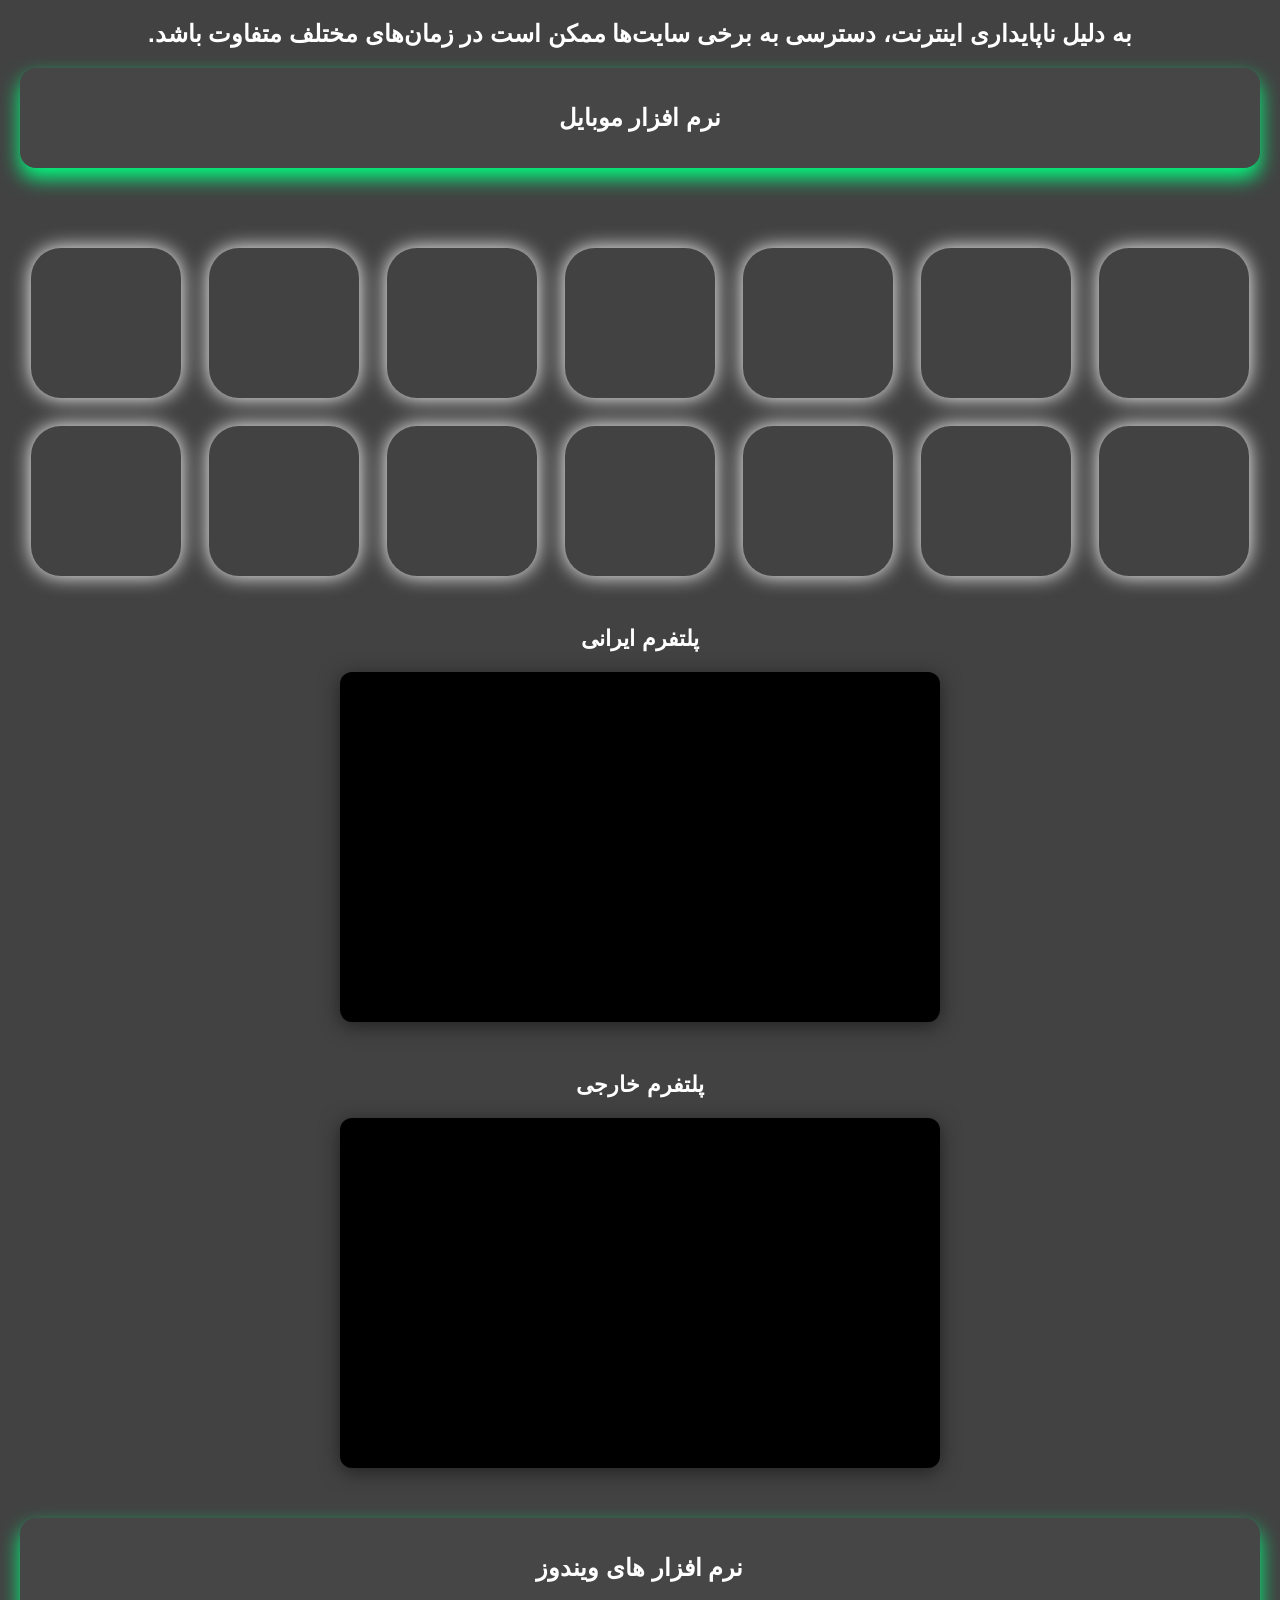
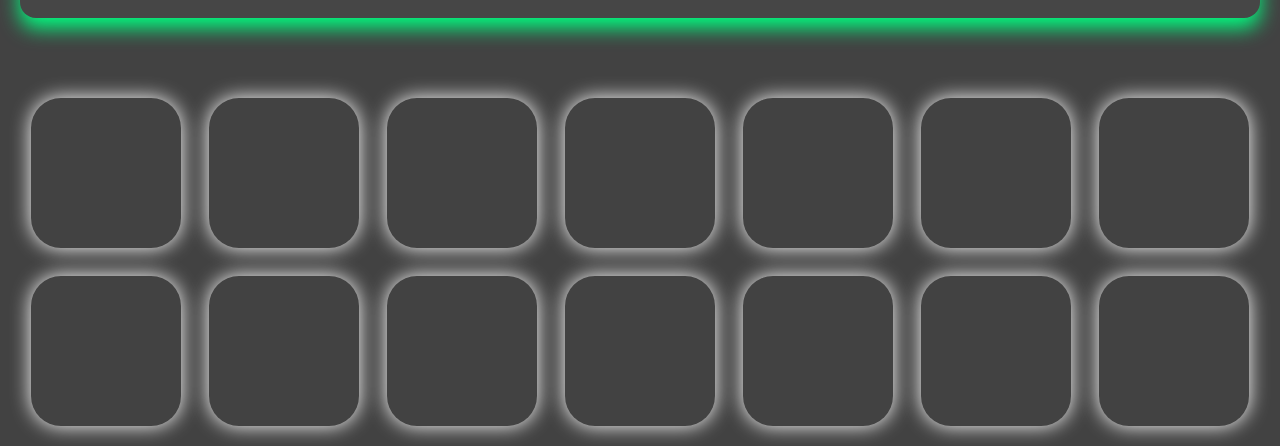
==== index.html @ 0899dc30 "Add files via upload" ====
<html lang="fa" dir="rtl">
<head>
    <title>سوپر اپلیکیشن موبایل و ویندوز</title>
    <link rel="icon" type="image/icon" href="IMAGES/icoon.png">
    <meta name="viewport" content="width=device-width, initial-scale=1">
    <meta charset="UTF-8">
    <style>
        body {
            background-color: #424242;
            margin: 0;
            padding: 20px;
            font-family: Arial, sans-serif;
        }

        .items {
            display: flex;
            gap: 30px;
            justify-content: center;
            flex-wrap: wrap;
            margin-top: 80px;
        }

        .pcs{
            display: flex;
            gap: 28px;
            justify-content: center;
            flex-wrap: wrap;
            margin-top: 80px;
        }

        @media (max-width: 480px) {
            .items {
                gap: 30px;
            }
        }

        @media (max-width: 768px) {
            .items {
                gap: 30px;
            }
        }

        @media (min-width: 769px) {
            .items {
                gap: 28px;
            }
        }

        .item, .item2, .item3, .item4, .item5, .item6, .item7, .item8, .item9, .item10, .item11, .item12, .item13, .item14 {
            box-sizing: border-box;
            padding: 40px;
            border-radius: 30px;
            box-shadow: 0 0px 20px rgb(255, 255, 255);
            width: 150px;
            height: 150px;
            background-position: center;
            background-size: cover;
            cursor: pointer;
            transition: transform 0.4s ease;
            justify-content: center;
        }

        .pc, .pc2, .pc3, .pc4, .pc5, .pc6, .pc7, .pc8, .pc9, .pc10, .pc11, .pc12, .pc13, .pc14{
            box-sizing: border-box;
            padding: 40px;
            border-radius: 30px;
            box-shadow: 0 0 20px rgb(255, 255, 255);
            width: 150px;
            height: 150px;
            cursor: pointer;
            background-position: center;
            background-size: cover;
            justify-content: center;
            transition: all 0.4s ease;
        }
        .item { background-image: url(IMAGES/telewebion.webp); }
        .item2 { background-image: url(IMAGES/MINIBAZI.webp); }
        .item3 { background-image: url(IMAGES/internet.webp); }
        .item4 { background-image: url(IMAGES/shazem.webp); }
        .item5 { background-image: url(IMAGES/tarjome.webp); }
        .item6 { background-image: url(IMAGES/filetolink.webp); }
        .item7 { background-image: url(IMAGES/shortlink.webp); }
        .item8 { background-image: url(IMAGES/barcode.webp); }
        .item9 { background-image: url(IMAGES/barcodesaz.webp); }
        .item10 { background-image: url(IMAGES/shortpi.webp); }
        .item11 { background-image: url(IMAGES/mobileprice.webp); }
        .item12 { background-image: url(IMAGES/digipay.webp); }
        .item13 { background-image: url(IMAGES/snapp.webp); }
        .item14 { background-image: url(IMAGES/pelakyab.webp); }

        .pc { background-image: url(IMAGES/rar.png); }
        .pc2 { background-image: url(IMAGES/downwin.png); }
        .pc3 { background-image: url(IMAGES/word.png); }
        .pc4 { background-image: url(IMAGES/exel.png); }
        .pc5 { background-image: url(IMAGES/power.png); }
        .pc6 { background-image: url(IMAGES/access.png); }
        .pc7 { background-image: url(IMAGES/aftereffect.png); }
        .pc8 { background-image: url(IMAGES/ps.png); }
        .pc9 { background-image: url(IMAGES/resize.png); }
        .pc10 { background-image: url(IMAGES/gamedownload.png); }
        .pc11 { background-image: url(IMAGES/idm.png); }
        .pc12 { background-image: url(IMAGES/cpu-z.png); }
        .pc13 { background-image: url(IMAGES/prisepc.png); }
        .pc14 { background-image: url(IMAGES/driver.png); }

        .item:hover, .item2:hover, .item3:hover, .item4:hover, .item5:hover, .item6:hover, .item7:hover, .item8:hover, .item9:hover, .item10:hover, .item11:hover, .item12:hover, .item13:hover, .item14:hover {
            transform:translateY(-20px);
        }

        .pc:hover, .pc2:hover, .pc3:hover, .pc4:hover, .pc5:hover, .pc6:hover, .pc7:hover, .pc8:hover, .pc9:hover, .pc10:hover, .pc11:hover, .pc12:hover, .pc13:hover, .pc14:hover{
            transform: translateY(-20px);
            
        }

        .h21{
            text-align: center;
            color: #fff;
            transition: all 0.3s ease;
            cursor: pointer;
            
        }

        .h21:hover{
            color: rgb(0, 255, 128);
        }

        .h2{
            display: inline-block;
            transition: all 0.3s ease;
            cursor: pointer;
        }

        .h2:hover{
            color: rgb(0, 255, 128);
        }
        .itemclick {
            display: block;
            text-decoration: none;
            color: inherit;
        }

        /* استایل اسلایدر ساده */
        .slider-section {
            width: 100%;
            text-align: center;
            margin: 50px 0;
        }

        .slider-title {
            color: white;
            margin-bottom: 20px;
            font-size: 22px;
        }

        .card {
            background: #464646;
            box-shadow: 0 10px 20px rgb(0, 255, 128);
            color: white;
            border-radius: 16px;
            padding: 16px;
            position: relative;
            text-align: center;
        }


        .simple-slider {
            width: 600px;
            max-width: 90%;
            height: 350px;
            margin: 0 auto;
            position: relative;
            overflow: hidden;
            border-radius: 12px;
            background: #000;
            box-shadow: 0 4px 20px rgba(0,0,0,0.5);
        }

        .slider-image {
            width: 100%;
            height: 100%;
            background-size: cover;
            background-position: center;
            background-repeat: no-repeat;
            position: absolute;
            top: 0;
            left: 0;
            opacity: 0;
            transition: opacity 1s ease-in-out;
        }

        .slider-image.active {
            opacity: 1;
        }


        /* رسپانسیو */
        @media (max-width: 768px) {
            .simple-slider {
                height: 250px;
            }
            
            .image-caption {
                font-size: 12px;
                padding: 5px 10px;
                bottom: 10px;
                right: 10px;
            }
            
            .slider-dots {
                bottom: 10px;
            }
        }

        @media (max-width: 480px) {
            .simple-slider {
                height: 200px;
            }
        }
    </style>
</head>

<body>
    <h2 class="h21">به دلیل ناپایداری اینترنت، دسترسی به برخی سایت‌ها ممکن است در زمان‌های مختلف متفاوت باشد.</h2>
        <div class="card">
  <h2 class="h2">نرم افزار موبایل</h2>
</div>
    </a>
    <div class="items">
        <a href="https://telewebion.com/" target="_blank" class="itemclick">
            <div class="item"></div>
        </a>
        <a href="https://my-mini-games.com/" target="_blank" class="itemclick">
            <div class="item2"></div>
        </a>
        <a href="https://pishkhan24.com/internetpackage/" target="_blank" class="itemclick">
            <div class="item3"></div>
        </a>
        <a href="https://www.shazam.com/gb" target="_blank" class="itemclick">
            <div class="item4"></div>
        </a>
        <a href="https://translate.google.com/" target="_blank" class="itemclick">
            <div class="item5"></div>
        </a>
        <a href="https://biaupload.com/" target="_blank" class="itemclick">
            <div class="item6"></div>
        </a>
        <a href="https://b2n.ir/" target="_blank" class="itemclilck">
        <div class="item7"></div>
        </a>
        <a href="https://www.online-qr-scanner.com/fa/online-qr-code-scanner" target="_blank" class="itemclick">
        <div class="item8"></div>
        </a>
        <a href="https://qr.negareno.com/" target="_blank" class="itemclick">
        <div class="item9"></div>
        </a>
        <a href="https://imagecompressor.com/" target="_blank" class="itemclick">
        <div class="item10"></div>
        </a>
        <a href="https://mobo.news/pricelist/" target="_blank" class="itemclick">
            <div class="item11"></div>        
        </a>
        <a href="https://app.mydigipay.com/" target="_blank" class="itemclick">
        <div class="item12"></div>
        </a>
        <a href="https://app.snapp.taxi/" tabindex="_blank" class="itemclick">
            <div class="item13"></div>
        </a>
            <a href="https://cardinfo.ir/info/car_plate" target="_blank" class="itemclick">
             <div class="item14"></div>
            </a>
        
    </div>
<a href="irani.html" target="_blank" class="itemclick">
    <div class="slider-section">
        <h2 class="slider-title">پلتفرم ایرانی</h2>
        <div class="simple-slider" id="slider1">
            <!-- تصاویر اینجا با جاوااسکریپت اضافه می‌شوند -->
        </div>
    </div>
</a>
<a href="kharegi.html" target="_blank" class="itemclick">
    <div class="slider-section">
        <h2 class="slider-title">پلتفرم خارجی</h2>
        <div class="simple-slider" id="slider2">
            <!-- تصاویر اینجا با جاوااسکریپت اضافه می‌شوند -->
        </div>
    </div>
</a>

        <div class="card">
  <h2 class="h2">نرم افزار های ویندوز</h2>
</div>
        </a>
    <div class="pcs">
        <a href="https://soft98.ir/software/compress/21-winrar-full.html" target="_blank" class="itemclick">
            <div class="pc"></div>
        </a>
        <a href="https://soft98.ir/os/windows/17807-1-%D8%AF%D8%A7%D9%86%D9%84%D9%88%D8%AF-%D9%88%DB%8C%D9%86%D8%AF%D9%88%D8%B2-%D8%AF%D9%87-%D8%A2%DB%8C%D9%88-8b.html" target="_blank" class="itemclick">
            <div class="pc2"></div>
        </a>
        <a href="https://www.yasdl.com/188626/%D8%AF%D8%A7%D9%86%D9%84%D9%88%D8%AF-%D9%88%D8%B1%D8%AF-2016-microsoft-word-25.html" target="_blank" class="itemclick">
            <div class="pc3"></div>
        </a>
        <a href="https://www.yasdl.com/113585/%d8%af%d8%a7%d9%86%d9%84%d9%88%d8%af-microsoft-excel-2016-24.html" target="_blank" class="itemclick">
            <div class="pc4"></div>
        </a>
        <a href="https://www.yasdl.com/113589/%D8%AF%D8%A7%D9%86%D9%84%D9%88%D8%AF-microsoft-powerpoint-2016-23.html/" target="_blank" class="itemclick">
            <div class="pc5"></div>
        </a>
        <a href="https://www.yasdl.com/tag/%D8%AF%D8%A7%D9%86%D9%84%D9%88%D8%AF-microsoft-access-2016" target="_blank" class="itemclick">
            <div class="pc6"></div>
        </a>
        <a href="https://soft98.ir/multi-media/edit-video/2416-%D8%AF%D8%A7%D9%86%D9%84%D9%88%D8%AF-%D8%A7%D9%81%D8%AA%D8%B1-%D8%A7%D9%81%DA%A9%D8%AA-%D8%B3%D9%87.html" target="_blank" class="itemclick">
        <div class="pc7"></div>
        </a>
        <a href="https://soft98.ir/software/pic-tools/3153-%D8%AF%D8%A7%D9%86%D9%84%D9%80%D9%88%D8%AF-%D9%86%D8%B1%D9%85-%D8%A7%D9%81%D9%80%D9%80%D8%B2%D8%A7%D8%B1-%D9%81%D9%80%D8%AA%D9%80%D9%88%D8%B4%D9%80%D8%A7%D9%BE.html" target="_blank" class="itemclick">
        <div class="pc8"></div>
        </a>
        <a href="https://imageresizer.com/" target="_blank" class="itemclick">
        <div class="pc9"></div>
        </a>
        <a href="https://tehranpcservice.ir/" target="_blank" class="itemclick">
        <div class="pc10"></div>
        </a>
        <a href="https://soft98.ir/internet/download-manager/4-internet-download-manager-4.html" target="_blank" class="itemclick">
            <div class="pc11"></div>        
        </a>
        <a href="https://soft98.ir/software/717-cpu-z.html" target="_blank" class="itemclick">
        <div class="pc12"></div>
        </a>
        <a href="https://sakhtafzarmag.com/%D9%84%DB%8C%D8%B3%D8%AA-%D9%82%DB%8C%D9%85%D8%AA-%D9%82%D8%B7%D8%B9%D8%A7%D8%AA-%DA%A9%D8%A7%D9%85%D9%BE%DB%8C%D9%88%D8%AA%D8%B1/" target="_blank" class="itemclick">
            <div class="pc13"></div>
        </a>
            <a href="https://soft98.ir/software/drivers/16536-iobit-driver-booster-full-dl.html" target="_blank" class="itemclick">
             <div class="pc14"></div>
            </a>

    <script>
        // داده‌های اسلایدها
        const slider1Images = [
            {
                url: "IMAGES/rubika.webp",
                
            },
            {
                url: "IMAGES/sorosh.webp",
                
            },
            {
                url: "IMAGES/eita.webp",
                
            }
        ];

        const slider2Images = [
            {
                url: "IMAGES/youtube.webp",               
            },
            {
                url: "IMAGES/telegram.webp",              
            },
            {
                url: "IMAGES/insta.webp",
            }
        ];

        // تابع ایجاد اسلایدر ساده
        function createSimpleSlider(sliderId, images) {
            const slider = document.getElementById(sliderId);
            if (!slider) {
                console.error(`اسلایدر با ID ${sliderId} یافت نشد!`);
                return;
            }

            // پاک کردن محتوای قبلی
            slider.innerHTML = '';
            
            // ایجاد دایره‌های ناوبری
            const dotsContainer = document.createElement('div');
            dotsContainer.className = 'slider-dots';
            
            // ایجاد تصاویر
            images.forEach((image, index) => {
                // ایجاد عنصر تصویر
                const imgDiv = document.createElement('div');
                imgDiv.className = 'slider-image';
                imgDiv.style.backgroundImage = `url('${image.url}')`;
                
                // اضافه کردن کپشن
                const caption = document.createElement('div');
                caption.className = 'image-caption';
                caption.textContent = image.caption;
                imgDiv.appendChild(caption);
                
                slider.appendChild(imgDiv);
                
                // ایجاد دایره ناوبری
                const dot = document.createElement('div');
                dot.className = 'slider-dot';
                if (index === 0) dot.classList.add('active');
                dot.addEventListener('click', () => {
                    showSlide(index);
                });
                dotsContainer.appendChild(dot);
            });
            
            // اضافه کردن دایره‌ها به اسلایدر
            slider.appendChild(dotsContainer);
            
            let currentIndex = 0;
            const imageElements = slider.querySelectorAll('.slider-image');
            const dotElements = slider.querySelectorAll('.slider-dot');
            
            // نمایش اولین تصویر
            if (imageElements.length > 0) {
                imageElements[0].classList.add('active');
            }
            
            // تابع نمایش یک اسلاید خاص
            function showSlide(index) {
                // مخفی کردن همه تصاویر
                imageElements.forEach(img => {
                    img.classList.remove('active');
                });
                
                // غیرفعال کردن همه دایره‌ها
                dotElements.forEach(dot => {
                    dot.classList.remove('active');
                });
                
                // نمایش تصویر انتخاب شده
                imageElements[index].classList.add('active');
                dotElements[index].classList.add('active');
                currentIndex = index;
            }
            
            // تابع نمایش اسلاید بعدی
            function nextSlide() {
                const nextIndex = (currentIndex + 1) % images.length;
                showSlide(nextIndex);
            }
            
            // شروع تایمر برای تغییر اتوماتیک هر 1 ثانیه
            let slideInterval = setInterval(nextSlide, 2000);
            
            // متوقف کردن تایمر هنگام hover روی اسلایدر
            slider.addEventListener('mouseenter', () => {
                clearInterval(slideInterval);
            });
            
            // شروع مجدد تایمر هنگام خروج از اسلایدر
            slider.addEventListener('mouseleave', () => {
                clearInterval(slideInterval);
                slideInterval = setInterval(nextSlide, 2000);
            });
            
            console.log(`اسلایدر ${sliderId} با ${images.length} تصویر ایجاد شد`);
        }
        
        // وقتی صفحه لود شد، اسلایدرها را ایجاد کن
        document.addEventListener('DOMContentLoaded', function() {
            createSimpleSlider('slider1', slider1Images);
            createSimpleSlider('slider2', slider2Images);
            
            console.log('همه اسلایدرها ایجاد شدند');
        });
    </script>
</body>
</html>
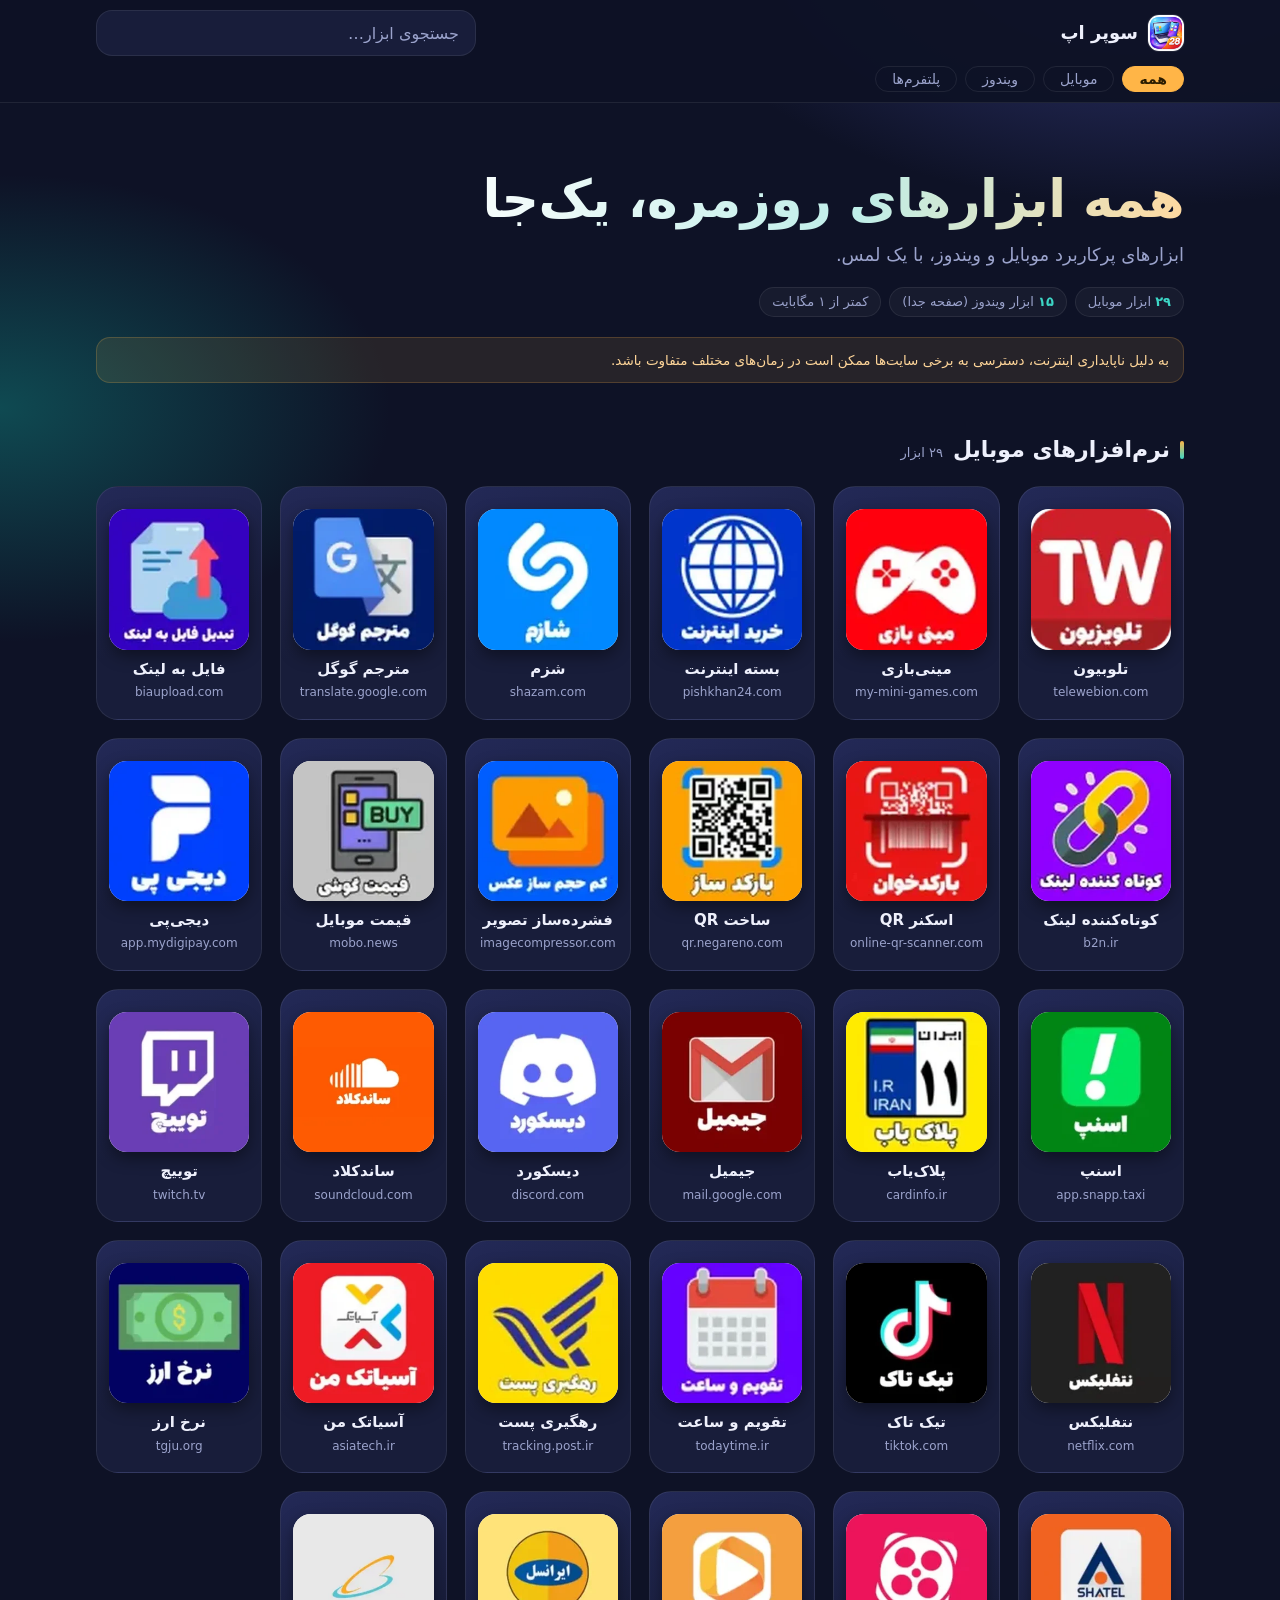
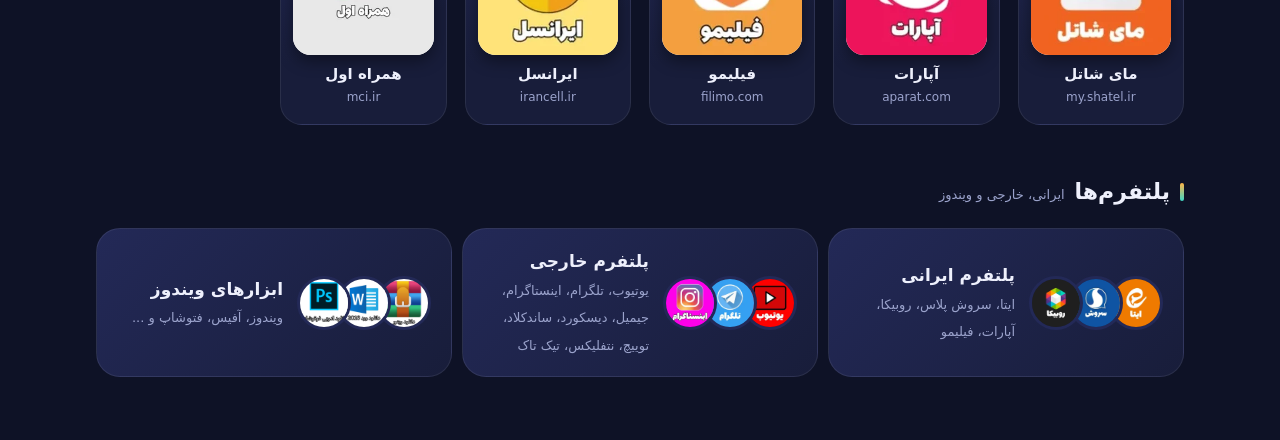
==== commit abf82f1c: "Add files via upload" ====
--- a/index.html
+++ b/index.html
@@ -1,469 +1,43 @@
-<html lang="fa" dir="rtl">
-<head>
-    <title>سوپر اپلیکیشن موبایل و ویندوز</title>
-    <link rel="icon" type="image/icon" href="IMAGES/icoon.png">
-    <meta name="viewport" content="width=device-width, initial-scale=1">
-    <meta charset="UTF-8">
-    <style>
-        body {
-            background-color: #424242;
-            margin: 0;
-            padding: 20px;
-            font-family: Arial, sans-serif;
-        }
-
-        .items {
-            display: flex;
-            gap: 30px;
-            justify-content: center;
-            flex-wrap: wrap;
-            margin-top: 80px;
-        }
-
-        .pcs{
-            display: flex;
-            gap: 28px;
-            justify-content: center;
-            flex-wrap: wrap;
-            margin-top: 80px;
-        }
-
-        @media (max-width: 480px) {
-            .items {
-                gap: 30px;
-            }
-        }
-
-        @media (max-width: 768px) {
-            .items {
-                gap: 30px;
-            }
-        }
-
-        @media (min-width: 769px) {
-            .items {
-                gap: 28px;
-            }
-        }
-
-        .item, .item2, .item3, .item4, .item5, .item6, .item7, .item8, .item9, .item10, .item11, .item12, .item13, .item14 {
-            box-sizing: border-box;
-            padding: 40px;
-            border-radius: 30px;
-            box-shadow: 0 0px 20px rgb(255, 255, 255);
-            width: 150px;
-            height: 150px;
-            background-position: center;
-            background-size: cover;
-            cursor: pointer;
-            transition: transform 0.4s ease;
-            justify-content: center;
-        }
-
-        .pc, .pc2, .pc3, .pc4, .pc5, .pc6, .pc7, .pc8, .pc9, .pc10, .pc11, .pc12, .pc13, .pc14{
-            box-sizing: border-box;
-            padding: 40px;
-            border-radius: 30px;
-            box-shadow: 0 0 20px rgb(255, 255, 255);
-            width: 150px;
-            height: 150px;
-            cursor: pointer;
-            background-position: center;
-            background-size: cover;
-            justify-content: center;
-            transition: all 0.4s ease;
-        }
-        .item { background-image: url(IMAGES/telewebion.webp); }
-        .item2 { background-image: url(IMAGES/MINIBAZI.webp); }
-        .item3 { background-image: url(IMAGES/internet.webp); }
-        .item4 { background-image: url(IMAGES/shazem.webp); }
-        .item5 { background-image: url(IMAGES/tarjome.webp); }
-        .item6 { background-image: url(IMAGES/filetolink.webp); }
-        .item7 { background-image: url(IMAGES/shortlink.webp); }
-        .item8 { background-image: url(IMAGES/barcode.webp); }
-        .item9 { background-image: url(IMAGES/barcodesaz.webp); }
-        .item10 { background-image: url(IMAGES/shortpi.webp); }
-        .item11 { background-image: url(IMAGES/mobileprice.webp); }
-        .item12 { background-image: url(IMAGES/digipay.webp); }
-        .item13 { background-image: url(IMAGES/snapp.webp); }
-        .item14 { background-image: url(IMAGES/pelakyab.webp); }
-
-        .pc { background-image: url(IMAGES/rar.png); }
-        .pc2 { background-image: url(IMAGES/downwin.png); }
-        .pc3 { background-image: url(IMAGES/word.png); }
-        .pc4 { background-image: url(IMAGES/exel.png); }
-        .pc5 { background-image: url(IMAGES/power.png); }
-        .pc6 { background-image: url(IMAGES/access.png); }
-        .pc7 { background-image: url(IMAGES/aftereffect.png); }
-        .pc8 { background-image: url(IMAGES/ps.png); }
-        .pc9 { background-image: url(IMAGES/resize.png); }
-        .pc10 { background-image: url(IMAGES/gamedownload.png); }
-        .pc11 { background-image: url(IMAGES/idm.png); }
-        .pc12 { background-image: url(IMAGES/cpu-z.png); }
-        .pc13 { background-image: url(IMAGES/prisepc.png); }
-        .pc14 { background-image: url(IMAGES/driver.png); }
-
-        .item:hover, .item2:hover, .item3:hover, .item4:hover, .item5:hover, .item6:hover, .item7:hover, .item8:hover, .item9:hover, .item10:hover, .item11:hover, .item12:hover, .item13:hover, .item14:hover {
-            transform:translateY(-20px);
-        }
-
-        .pc:hover, .pc2:hover, .pc3:hover, .pc4:hover, .pc5:hover, .pc6:hover, .pc7:hover, .pc8:hover, .pc9:hover, .pc10:hover, .pc11:hover, .pc12:hover, .pc13:hover, .pc14:hover{
-            transform: translateY(-20px);
-            
-        }
-
-        .h21{
-            text-align: center;
-            color: #fff;
-            transition: all 0.3s ease;
-            cursor: pointer;
-            
-        }
-
-        .h21:hover{
-            color: rgb(0, 255, 128);
-        }
-
-        .h2{
-            display: inline-block;
-            transition: all 0.3s ease;
-            cursor: pointer;
-        }
-
-        .h2:hover{
-            color: rgb(0, 255, 128);
-        }
-        .itemclick {
-            display: block;
-            text-decoration: none;
-            color: inherit;
-        }
-
-        /* استایل اسلایدر ساده */
-        .slider-section {
-            width: 100%;
-            text-align: center;
-            margin: 50px 0;
-        }
-
-        .slider-title {
-            color: white;
-            margin-bottom: 20px;
-            font-size: 22px;
-        }
-
-        .card {
-            background: #464646;
-            box-shadow: 0 10px 20px rgb(0, 255, 128);
-            color: white;
-            border-radius: 16px;
-            padding: 16px;
-            position: relative;
-            text-align: center;
-        }
-
-
-        .simple-slider {
-            width: 600px;
-            max-width: 90%;
-            height: 350px;
-            margin: 0 auto;
-            position: relative;
-            overflow: hidden;
-            border-radius: 12px;
-            background: #000;
-            box-shadow: 0 4px 20px rgba(0,0,0,0.5);
-        }
-
-        .slider-image {
-            width: 100%;
-            height: 100%;
-            background-size: cover;
-            background-position: center;
-            background-repeat: no-repeat;
-            position: absolute;
-            top: 0;
-            left: 0;
-            opacity: 0;
-            transition: opacity 1s ease-in-out;
-        }
-
-        .slider-image.active {
-            opacity: 1;
-        }
-
-
-        /* رسپانسیو */
-        @media (max-width: 768px) {
-            .simple-slider {
-                height: 250px;
-            }
-            
-            .image-caption {
-                font-size: 12px;
-                padding: 5px 10px;
-                bottom: 10px;
-                right: 10px;
-            }
-            
-            .slider-dots {
-                bottom: 10px;
-            }
-        }
-
-        @media (max-width: 480px) {
-            .simple-slider {
-                height: 200px;
-            }
-        }
-    </style>
-</head>
-
-<body>
-    <h2 class="h21">به دلیل ناپایداری اینترنت، دسترسی به برخی سایت‌ها ممکن است در زمان‌های مختلف متفاوت باشد.</h2>
-        <div class="card">
-  <h2 class="h2">نرم افزار موبایل</h2>
-</div>
-    </a>
-    <div class="items">
-        <a href="https://telewebion.com/" target="_blank" class="itemclick">
-            <div class="item"></div>
-        </a>
-        <a href="https://my-mini-games.com/" target="_blank" class="itemclick">
-            <div class="item2"></div>
-        </a>
-        <a href="https://pishkhan24.com/internetpackage/" target="_blank" class="itemclick">
-            <div class="item3"></div>
-        </a>
-        <a href="https://www.shazam.com/gb" target="_blank" class="itemclick">
-            <div class="item4"></div>
-        </a>
-        <a href="https://translate.google.com/" target="_blank" class="itemclick">
-            <div class="item5"></div>
-        </a>
-        <a href="https://biaupload.com/" target="_blank" class="itemclick">
-            <div class="item6"></div>
-        </a>
-        <a href="https://b2n.ir/" target="_blank" class="itemclilck">
-        <div class="item7"></div>
-        </a>
-        <a href="https://www.online-qr-scanner.com/fa/online-qr-code-scanner" target="_blank" class="itemclick">
-        <div class="item8"></div>
-        </a>
-        <a href="https://qr.negareno.com/" target="_blank" class="itemclick">
-        <div class="item9"></div>
-        </a>
-        <a href="https://imagecompressor.com/" target="_blank" class="itemclick">
-        <div class="item10"></div>
-        </a>
-        <a href="https://mobo.news/pricelist/" target="_blank" class="itemclick">
-            <div class="item11"></div>        
-        </a>
-        <a href="https://app.mydigipay.com/" target="_blank" class="itemclick">
-        <div class="item12"></div>
-        </a>
-        <a href="https://app.snapp.taxi/" tabindex="_blank" class="itemclick">
-            <div class="item13"></div>
-        </a>
-            <a href="https://cardinfo.ir/info/car_plate" target="_blank" class="itemclick">
-             <div class="item14"></div>
-            </a>
-        
-    </div>
-<a href="irani.html" target="_blank" class="itemclick">
-    <div class="slider-section">
-        <h2 class="slider-title">پلتفرم ایرانی</h2>
-        <div class="simple-slider" id="slider1">
-            <!-- تصاویر اینجا با جاوااسکریپت اضافه می‌شوند -->
-        </div>
-    </div>
-</a>
-<a href="kharegi.html" target="_blank" class="itemclick">
-    <div class="slider-section">
-        <h2 class="slider-title">پلتفرم خارجی</h2>
-        <div class="simple-slider" id="slider2">
-            <!-- تصاویر اینجا با جاوااسکریپت اضافه می‌شوند -->
-        </div>
-    </div>
-</a>
-
-        <div class="card">
-  <h2 class="h2">نرم افزار های ویندوز</h2>
-</div>
-        </a>
-    <div class="pcs">
-        <a href="https://soft98.ir/software/compress/21-winrar-full.html" target="_blank" class="itemclick">
-            <div class="pc"></div>
-        </a>
-        <a href="https://soft98.ir/os/windows/17807-1-%D8%AF%D8%A7%D9%86%D9%84%D9%88%D8%AF-%D9%88%DB%8C%D9%86%D8%AF%D9%88%D8%B2-%D8%AF%D9%87-%D8%A2%DB%8C%D9%88-8b.html" target="_blank" class="itemclick">
-            <div class="pc2"></div>
-        </a>
-        <a href="https://www.yasdl.com/188626/%D8%AF%D8%A7%D9%86%D9%84%D9%88%D8%AF-%D9%88%D8%B1%D8%AF-2016-microsoft-word-25.html" target="_blank" class="itemclick">
-            <div class="pc3"></div>
-        </a>
-        <a href="https://www.yasdl.com/113585/%d8%af%d8%a7%d9%86%d9%84%d9%88%d8%af-microsoft-excel-2016-24.html" target="_blank" class="itemclick">
-            <div class="pc4"></div>
-        </a>
-        <a href="https://www.yasdl.com/113589/%D8%AF%D8%A7%D9%86%D9%84%D9%88%D8%AF-microsoft-powerpoint-2016-23.html/" target="_blank" class="itemclick">
-            <div class="pc5"></div>
-        </a>
-        <a href="https://www.yasdl.com/tag/%D8%AF%D8%A7%D9%86%D9%84%D9%88%D8%AF-microsoft-access-2016" target="_blank" class="itemclick">
-            <div class="pc6"></div>
-        </a>
-        <a href="https://soft98.ir/multi-media/edit-video/2416-%D8%AF%D8%A7%D9%86%D9%84%D9%88%D8%AF-%D8%A7%D9%81%D8%AA%D8%B1-%D8%A7%D9%81%DA%A9%D8%AA-%D8%B3%D9%87.html" target="_blank" class="itemclick">
-        <div class="pc7"></div>
-        </a>
-        <a href="https://soft98.ir/software/pic-tools/3153-%D8%AF%D8%A7%D9%86%D9%84%D9%80%D9%88%D8%AF-%D9%86%D8%B1%D9%85-%D8%A7%D9%81%D9%80%D9%80%D8%B2%D8%A7%D8%B1-%D9%81%D9%80%D8%AA%D9%80%D9%88%D8%B4%D9%80%D8%A7%D9%BE.html" target="_blank" class="itemclick">
-        <div class="pc8"></div>
-        </a>
-        <a href="https://imageresizer.com/" target="_blank" class="itemclick">
-        <div class="pc9"></div>
-        </a>
-        <a href="https://tehranpcservice.ir/" target="_blank" class="itemclick">
-        <div class="pc10"></div>
-        </a>
-        <a href="https://soft98.ir/internet/download-manager/4-internet-download-manager-4.html" target="_blank" class="itemclick">
-            <div class="pc11"></div>        
-        </a>
-        <a href="https://soft98.ir/software/717-cpu-z.html" target="_blank" class="itemclick">
-        <div class="pc12"></div>
-        </a>
-        <a href="https://sakhtafzarmag.com/%D9%84%DB%8C%D8%B3%D8%AA-%D9%82%DB%8C%D9%85%D8%AA-%D9%82%D8%B7%D8%B9%D8%A7%D8%AA-%DA%A9%D8%A7%D9%85%D9%BE%DB%8C%D9%88%D8%AA%D8%B1/" target="_blank" class="itemclick">
-            <div class="pc13"></div>
-        </a>
-            <a href="https://soft98.ir/software/drivers/16536-iobit-driver-booster-full-dl.html" target="_blank" class="itemclick">
-             <div class="pc14"></div>
-            </a>
-
-    <script>
-        // داده‌های اسلایدها
-        const slider1Images = [
-            {
-                url: "IMAGES/rubika.webp",
-                
-            },
-            {
-                url: "IMAGES/sorosh.webp",
-                
-            },
-            {
-                url: "IMAGES/eita.webp",
-                
-            }
-        ];
-
-        const slider2Images = [
-            {
-                url: "IMAGES/youtube.webp",               
-            },
-            {
-                url: "IMAGES/telegram.webp",              
-            },
-            {
-                url: "IMAGES/insta.webp",
-            }
-        ];
-
-        // تابع ایجاد اسلایدر ساده
-        function createSimpleSlider(sliderId, images) {
-            const slider = document.getElementById(sliderId);
-            if (!slider) {
-                console.error(`اسلایدر با ID ${sliderId} یافت نشد!`);
-                return;
-            }
-
-            // پاک کردن محتوای قبلی
-            slider.innerHTML = '';
-            
-            // ایجاد دایره‌های ناوبری
-            const dotsContainer = document.createElement('div');
-            dotsContainer.className = 'slider-dots';
-            
-            // ایجاد تصاویر
-            images.forEach((image, index) => {
-                // ایجاد عنصر تصویر
-                const imgDiv = document.createElement('div');
-                imgDiv.className = 'slider-image';
-                imgDiv.style.backgroundImage = `url('${image.url}')`;
-                
-                // اضافه کردن کپشن
-                const caption = document.createElement('div');
-                caption.className = 'image-caption';
-                caption.textContent = image.caption;
-                imgDiv.appendChild(caption);
-                
-                slider.appendChild(imgDiv);
-                
-                // ایجاد دایره ناوبری
-                const dot = document.createElement('div');
-                dot.className = 'slider-dot';
-                if (index === 0) dot.classList.add('active');
-                dot.addEventListener('click', () => {
-                    showSlide(index);
-                });
-                dotsContainer.appendChild(dot);
-            });
-            
-            // اضافه کردن دایره‌ها به اسلایدر
-            slider.appendChild(dotsContainer);
-            
-            let currentIndex = 0;
-            const imageElements = slider.querySelectorAll('.slider-image');
-            const dotElements = slider.querySelectorAll('.slider-dot');
-            
-            // نمایش اولین تصویر
-            if (imageElements.length > 0) {
-                imageElements[0].classList.add('active');
-            }
-            
-            // تابع نمایش یک اسلاید خاص
-            function showSlide(index) {
-                // مخفی کردن همه تصاویر
-                imageElements.forEach(img => {
-                    img.classList.remove('active');
-                });
-                
-                // غیرفعال کردن همه دایره‌ها
-                dotElements.forEach(dot => {
-                    dot.classList.remove('active');
-                });
-                
-                // نمایش تصویر انتخاب شده
-                imageElements[index].classList.add('active');
-                dotElements[index].classList.add('active');
-                currentIndex = index;
-            }
-            
-            // تابع نمایش اسلاید بعدی
-            function nextSlide() {
-                const nextIndex = (currentIndex + 1) % images.length;
-                showSlide(nextIndex);
-            }
-            
-            // شروع تایمر برای تغییر اتوماتیک هر 1 ثانیه
-            let slideInterval = setInterval(nextSlide, 2000);
-            
-            // متوقف کردن تایمر هنگام hover روی اسلایدر
-            slider.addEventListener('mouseenter', () => {
-                clearInterval(slideInterval);
-            });
-            
-            // شروع مجدد تایمر هنگام خروج از اسلایدر
-            slider.addEventListener('mouseleave', () => {
-                clearInterval(slideInterval);
-                slideInterval = setInterval(nextSlide, 2000);
-            });
-            
-            console.log(`اسلایدر ${sliderId} با ${images.length} تصویر ایجاد شد`);
-        }
-        
-        // وقتی صفحه لود شد، اسلایدرها را ایجاد کن
-        document.addEventListener('DOMContentLoaded', function() {
-            createSimpleSlider('slider1', slider1Images);
-            createSimpleSlider('slider2', slider2Images);
-            
-            console.log('همه اسلایدرها ایجاد شدند');
-        });
-    </script>
-</body>
-</html>+<!doctype html>
+<html lang="fa" dir="rtl"><head><meta charset="UTF-8">
+<meta name="viewport" content="width=device-width, initial-scale=1, viewport-fit=cover">
+<meta name="theme-color" content="#101428">
+<title>سوپر اپلیکیشن موبایل و ویندوز</title><link rel="icon" href="IMAGES/icoon.png"><link rel="stylesheet" href="style.css"></head><body>
+<header class="top"><div class="bar"><a class="brand" href="index.html"><img decoding="async" src="IMAGES/icoon.png" alt="" width="36" height="36"><span>سوپر اپ</span></a>
+<label class="search"><input id="q" type="search" placeholder="جستجوی ابزار…" aria-label="جستجوی ابزار"></label></div>
+<nav class="chips" aria-label="دسته‌ها"><button class="on" data-f="all">همه</button><button data-f="mobile">موبایل</button><button data-f="pc">ویندوز</button><button data-f="msg">پلتفرم‌ها</button></nav></header>
+<main><div class="hero"><h1>همه ابزارهای روزمره، یک‌جا</h1><p>ابزارهای پرکاربرد موبایل و ویندوز، با یک لمس.</p><div class="stats"><span><b>۲۹</b> ابزار موبایل</span><span><b>۱۵</b> ابزار ویندوز (صفحه جدا)</span><span>کمتر از ۱ مگابایت</span></div></div>
+<p class="note">به دلیل ناپایداری اینترنت، دسترسی به برخی سایت‌ها ممکن است در زمان‌های مختلف متفاوت باشد.</p>
+<section id="recent" hidden><h2>اخیراً استفاده شده</h2><div class="grid" id="rg"></div></section>
+<section data-sec="mobile"><h2>نرم‌افزارهای موبایل<span>۲۹ ابزار</span></h2><div class="grid"><a class="tile" href="https://telewebion.com/" target="_blank" rel="noopener" data-cat="mobile" data-q="تلوبیون telewebion.com"><img decoding="async" src="IMAGES/telewebion.webp" alt="" loading="lazy"><b>تلوبیون</b><small dir="ltr">telewebion.com</small></a>
+<a class="tile" href="https://my-mini-games.com/" target="_blank" rel="noopener" data-cat="mobile" data-q="مینی‌بازی my-mini-games.com"><img decoding="async" src="IMAGES/MINIBAZI.webp" alt="" loading="lazy"><b>مینی‌بازی</b><small dir="ltr">my-mini-games.com</small></a>
+<a class="tile" href="https://pishkhan24.com/internetpackage/" target="_blank" rel="noopener" data-cat="mobile" data-q="بسته اینترنت pishkhan24.com"><img decoding="async" src="IMAGES/internet.webp" alt="" loading="lazy"><b>بسته اینترنت</b><small dir="ltr">pishkhan24.com</small></a>
+<a class="tile" href="https://www.shazam.com/gb" target="_blank" rel="noopener" data-cat="mobile" data-q="شزم shazam.com"><img decoding="async" src="IMAGES/shazem.webp" alt="" loading="lazy"><b>شزم</b><small dir="ltr">shazam.com</small></a>
+<a class="tile" href="https://translate.google.com/" target="_blank" rel="noopener" data-cat="mobile" data-q="مترجم گوگل translate.google.com"><img decoding="async" src="IMAGES/tarjome.webp" alt="" loading="lazy"><b>مترجم گوگل</b><small dir="ltr">translate.google.com</small></a>
+<a class="tile" href="https://biaupload.com/" target="_blank" rel="noopener" data-cat="mobile" data-q="فایل به لینک biaupload.com"><img decoding="async" src="IMAGES/filetolink.webp" alt="" loading="lazy"><b>فایل به لینک</b><small dir="ltr">biaupload.com</small></a>
+<a class="tile" href="https://b2n.ir/" target="_blank" rel="noopener" data-cat="mobile" data-q="کوتاه‌کننده لینک b2n.ir"><img decoding="async" src="IMAGES/shortlink.webp" alt="" loading="lazy"><b>کوتاه‌کننده لینک</b><small dir="ltr">b2n.ir</small></a>
+<a class="tile" href="https://www.online-qr-scanner.com/fa/online-qr-code-scanner" target="_blank" rel="noopener" data-cat="mobile" data-q="اسکنر QR online-qr-scanner.com"><img decoding="async" src="IMAGES/barcode.webp" alt="" loading="lazy"><b>اسکنر QR</b><small dir="ltr">online-qr-scanner.com</small></a>
+<a class="tile" href="https://qr.negareno.com/" target="_blank" rel="noopener" data-cat="mobile" data-q="ساخت QR qr.negareno.com"><img decoding="async" src="IMAGES/barcodesaz.webp" alt="" loading="lazy"><b>ساخت QR</b><small dir="ltr">qr.negareno.com</small></a>
+<a class="tile" href="https://imagecompressor.com/" target="_blank" rel="noopener" data-cat="mobile" data-q="فشرده‌ساز تصویر imagecompressor.com"><img decoding="async" src="IMAGES/shortpi.webp" alt="" loading="lazy"><b>فشرده‌ساز تصویر</b><small dir="ltr">imagecompressor.com</small></a>
+<a class="tile" href="https://mobo.news/pricelist/" target="_blank" rel="noopener" data-cat="mobile" data-q="قیمت موبایل mobo.news"><img decoding="async" src="IMAGES/mobileprice.webp" alt="" loading="lazy"><b>قیمت موبایل</b><small dir="ltr">mobo.news</small></a>
+<a class="tile" href="https://app.mydigipay.com/" target="_blank" rel="noopener" data-cat="mobile" data-q="دیجی‌پی app.mydigipay.com"><img decoding="async" src="IMAGES/digipay.webp" alt="" loading="lazy"><b>دیجی‌پی</b><small dir="ltr">app.mydigipay.com</small></a>
+<a class="tile" href="https://app.snapp.taxi/" target="_blank" rel="noopener" data-cat="mobile" data-q="اسنپ app.snapp.taxi"><img decoding="async" src="IMAGES/snapp.webp" alt="" loading="lazy"><b>اسنپ</b><small dir="ltr">app.snapp.taxi</small></a>
+<a class="tile" href="https://cardinfo.ir/info/car_plate" target="_blank" rel="noopener" data-cat="mobile" data-q="پلاک‌یاب cardinfo.ir"><img decoding="async" src="IMAGES/pelakyab.webp" alt="" loading="lazy"><b>پلاک‌یاب</b><small dir="ltr">cardinfo.ir</small></a>
+<a class="tile" href="https://mail.google.com/mail/u/0/#inbox" target="_blank" rel="noopener" data-cat="mobile" data-q="جیمیل mail.google.com"><img decoding="async" src="IMAGES/gmail.webp" alt="" loading="lazy"><b>جیمیل</b><small dir="ltr">mail.google.com</small></a>
+<a class="tile" href="https://discord.com" target="_blank" rel="noopener" data-cat="mobile" data-q="دیسکورد discord.com"><img decoding="async" src="IMAGES/discord.webp" alt="" loading="lazy"><b>دیسکورد</b><small dir="ltr">discord.com</small></a>
+<a class="tile" href="https://soundcloud.com/discover" target="_blank" rel="noopener" data-cat="mobile" data-q="ساندکلاد soundcloud.com"><img decoding="async" src="IMAGES/soundcloud.webp" alt="" loading="lazy"><b>ساندکلاد</b><small dir="ltr">soundcloud.com</small></a>
+<a class="tile" href="https://www.twitch.tv/" target="_blank" rel="noopener" data-cat="mobile" data-q="توییچ twitch.tv"><img decoding="async" src="IMAGES/twitch.webp" alt="" loading="lazy"><b>توییچ</b><small dir="ltr">twitch.tv</small></a>
+<a class="tile" href="https://www.netflix.com/login" target="_blank" rel="noopener" data-cat="mobile" data-q="نتفلیکس netflix.com"><img decoding="async" src="IMAGES/netflix.webp" alt="" loading="lazy"><b>نتفلیکس</b><small dir="ltr">netflix.com</small></a>
+<a class="tile" href="https://www.tiktok.com/foryou" target="_blank" rel="noopener" data-cat="mobile" data-q="تیک تاک tiktok.com"><img decoding="async" src="IMAGES/tiktok.webp" alt="" loading="lazy"><b>تیک تاک</b><small dir="ltr">tiktok.com</small></a>
+<a class="tile" href="https://www.todaytime.ir/" target="_blank" rel="noopener" data-cat="mobile" data-q="تقویم و ساعت todaytime.ir"><img decoding="async" src="IMAGES/taghvim.webp" alt="" loading="lazy"><b>تقویم و ساعت</b><small dir="ltr">todaytime.ir</small></a>
+<a class="tile" href="https://tracking.post.ir/" target="_blank" rel="noopener" data-cat="mobile" data-q="رهگیری پست tracking.post.ir"><img decoding="async" src="IMAGES/pigiri.webp" alt="" loading="lazy"><b>رهگیری پست</b><small dir="ltr">tracking.post.ir</small></a>
+<a class="tile" href="https://accounts.asiatech.ir/" target="_blank" rel="noopener" data-cat="mobile" data-q="آسیاتک من asiatech.ir"><img decoding="async" src="IMAGES/asiatech.webp" alt="" loading="lazy"><b>آسیاتک من</b><small dir="ltr">asiatech.ir</small></a>
+<a class="tile" href="https://www.tgju.org/currency" target="_blank" rel="noopener" data-cat="mobile" data-q="نرخ ارز tgju.org"><img decoding="async" src="IMAGES/nerkharz.webp" alt="" loading="lazy"><b>نرخ ارز</b><small dir="ltr">tgju.org</small></a>
+<a class="tile" href="https://my.shatel.ir/" target="_blank" rel="noopener" data-cat="mobile" data-q="مای شاتل my.shatel.ir"><img decoding="async" src="IMAGES/shatel.webp" alt="" loading="lazy"><b>مای شاتل</b><small dir="ltr">my.shatel.ir</small></a>
+<a class="tile" href="https://www.aparat.com/" target="_blank" rel="noopener" data-cat="mobile" data-q="آپارات aparat.com"><img decoding="async" src="IMAGES/aparat.webp" alt="" loading="lazy"><b>آپارات</b><small dir="ltr">aparat.com</small></a>
+<a class="tile" href="https://www.filimo.com/" target="_blank" rel="noopener" data-cat="mobile" data-q="فیلیمو filimo.com"><img decoding="async" src="IMAGES/filimo.webp" alt="" loading="lazy"><b>فیلیمو</b><small dir="ltr">filimo.com</small></a>
+<a class="tile" href="https://my.irancell.ir/fa/#!/login" target="_blank" rel="noopener" data-cat="mobile" data-q="ایرانسل irancell.ir"><img decoding="async" src="IMAGES/irancell.webp" alt="" loading="lazy"><b>ایرانسل</b><small dir="ltr">irancell.ir</small></a>
+<a class="tile" href="https://pwa.mci.ir/" target="_blank" rel="noopener" data-cat="mobile" data-q="همراه اول mci.ir"><img decoding="async" src="IMAGES/hamrah.webp" alt="" loading="lazy"><b>همراه اول</b><small dir="ltr">mci.ir</small></a>
+</div></section>
+<section data-sec="msg"><h2>پلتفرم‌ها<span>ایرانی، خارجی و ویندوز</span></h2><div class="duos"><a class="duo" href="irani.html" target="_blank"><span class="av"><img decoding="async" src="IMAGES/eita.webp" alt=""><img decoding="async" src="IMAGES/sorosh.webp" alt=""><img decoding="async" src="IMAGES/rubika.webp" alt=""></span><span><b>پلتفرم ایرانی</b><small>ایتا، سروش پلاس، روبیکا، آپارات، فیلیمو</small></span></a><a class="duo" href="kharegi.html" target="_blank"><span class="av"><img decoding="async" src="IMAGES/youtube.webp" alt=""><img decoding="async" src="IMAGES/telegram.webp" alt=""><img decoding="async" src="IMAGES/insta.webp" alt=""></span><span><b>پلتفرم خارجی</b><small>یوتیوب، تلگرام، اینستاگرام، جیمیل، دیسکورد، ساندکلاد، توییچ، نتفلیکس، تیک تاک</small></span></a><a class="duo" href="windows.html" target="_blank"><span class="av"><img decoding="async" src="IMAGES/rar.png" alt=""><img decoding="async" src="IMAGES/word.png" alt=""><img decoding="async" src="IMAGES/ps.png" alt=""></span><span><b>ابزارهای ویندوز</b><small>ویندوز، آفیس، فتوشاپ و ...</small></span></a></div></section>
+<p id="empty" hidden>چیزی پیدا نشد. عبارت دیگری امتحان کنید.</p></main><nav class="tabs" aria-label="دسته‌ها"><button data-f="all" class="on"><svg viewBox="0 0 24 24" aria-hidden="true"><path d="M4 11l8-7 8 7v8a1 1 0 01-1 1h-4v-6H9v6H5a1 1 0 01-1-1z"/></svg>خانه</button><button data-f="mobile"><svg viewBox="0 0 24 24" aria-hidden="true"><rect x="7" y="2.5" width="10" height="19" rx="2.5"/><path d="M11 18.5h2"/></svg>موبایل</button><button data-f="pc"><svg viewBox="0 0 24 24" aria-hidden="true"><rect x="3" y="4" width="18" height="12" rx="2"/><path d="M8 20h8M12 16v4"/></svg>ویندوز</button><button data-f="msg"><svg viewBox="0 0 24 24" aria-hidden="true"><path d="M20 12a8 8 0 01-11.6 7.1L4 20l1-4.2A8 8 0 1120 12z"/></svg>پلتفرم‌ها</button></nav><script src="app.js"></script></body></html>
--- a/style.css
+++ b/style.css
@@ -0,0 +1,71 @@
+:root{--bg:#0e1226;--s:#181d3a;--s2:#232957;--tx:#eef0fc;--mu:#9ba3cc;--saf:#ffb547;--tq:#3dd6c6;--ln:#ffffff14;--r:22px;--sb:env(safe-area-inset-bottom,0px);--px:max(16px,env(safe-area-inset-left,0px),env(safe-area-inset-right,0px));color-scheme:dark}
+*{box-sizing:border-box;-webkit-tap-highlight-color:transparent}
+html{scroll-padding-top:140px;-webkit-text-size-adjust:100%}
+body{margin:0;min-height:100dvh;overscroll-behavior-y:none;background:radial-gradient(700px 380px at 90% -60px,#33397a 0,transparent 70%),radial-gradient(600px 360px at 0 20%,#0f4a52 0,transparent 65%),var(--bg);color:var(--tx);font:16px/1.7 Vazirmatn,Tahoma,system-ui,sans-serif}
+a{color:inherit;text-decoration:none}
+button,input{font-family:inherit}
+.top{position:sticky;top:0;z-index:5;background:rgba(14,18,38,.97);border-bottom:1px solid var(--ln);padding-top:env(safe-area-inset-top,0px)}
+.bar,.chips,main{max-width:1120px;margin:auto;padding-inline:var(--px)}
+.bar{display:flex;flex-wrap:wrap;align-items:center;gap:10px 12px;padding-block:10px}
+.brand{display:flex;align-items:center;gap:10px;font-weight:800;font-size:18px}
+.brand img{border-radius:11px;box-shadow:0 0 0 1px var(--ln)}
+.search{flex:1 1 100%;order:3}
+.search input{width:100%;height:46px;border:1px solid var(--ln);border-radius:16px;background:var(--s);color:var(--tx);padding:0 16px;font-size:16px;-webkit-appearance:none;appearance:none}
+.search input::placeholder{color:var(--mu)}
+.search input:focus{border-color:var(--tq);outline:0;box-shadow:0 0 0 3px #3dd6c633}
+.back{margin-inline-start:auto;color:var(--tq);font-weight:600;padding:8px 12px;border-radius:12px}
+.chips{display:none}
+.tabs{position:fixed;z-index:6;inset-inline:12px;bottom:calc(10px + var(--sb));display:grid;grid-template-columns:repeat(4,1fr);padding:6px;border-radius:26px;background:rgba(24,29,58,.97);border:1px solid #ffffff1c;box-shadow:0 8px 20px #0007}
+.tabs button,.chips button{border:0;background:none;color:var(--mu);cursor:pointer}
+.tabs button{display:flex;flex-direction:column;align-items:center;gap:2px;padding:8px 0 6px;border-radius:20px;font-size:12px;min-height:54px;transition:background .2s,color .2s}
+.tabs svg{width:22px;height:22px;fill:none;stroke:currentColor;stroke-width:1.8;stroke-linecap:round;stroke-linejoin:round}
+.tabs .on{background:#ffb5471f;color:var(--saf);font-weight:700}
+.hero{padding:28px 0 4px;animation:rise .6s both}
+h1{margin:0;font-size:clamp(28px,7.5vw,52px);line-height:1.25;font-weight:800;letter-spacing:-.01em;background:linear-gradient(100deg,#fff 30%,#bfeee9 70%,#ffd9a0);-webkit-background-clip:text;background-clip:text;color:transparent}
+.hero p{margin:8px 0 0;color:var(--mu);font-size:16px;max-width:46ch}
+.stats{display:flex;flex-wrap:wrap;gap:8px;margin-top:16px}
+.stats span{padding:3px 12px;border-radius:99px;border:1px solid var(--ln);background:#ffffff0a;font-size:13px;color:var(--mu)}
+.stats b{color:var(--tq);font-weight:700}
+.note{margin:16px 0 0;padding:10px 14px;border-radius:14px;background:#ffb5471a;border:1px solid #ffb54733;color:#ffd699;font-size:13.5px;line-height:1.8}
+section{margin-top:32px;content-visibility:auto;contain-intrinsic-size:auto 600px}
+h2{display:flex;align-items:baseline;gap:10px;margin:0 0 14px;font-size:19px}
+h2:before{content:"";align-self:center;width:4px;height:18px;border-radius:4px;background:linear-gradient(var(--saf),var(--tq))}
+h2 span{color:var(--mu);font-size:13px;font-weight:400}
+.grid{display:grid;grid-template-columns:repeat(3,minmax(0,1fr));gap:10px}
+.tile{position:relative;overflow:hidden;display:flex;flex-direction:column;align-items:center;text-align:center;gap:2px;--p:8px;--ir:18px;--ar:1;padding:var(--p) var(--p) 10px;background:linear-gradient(160deg,var(--s2),var(--s) 60%);border:1px solid var(--ln);border-radius:20px;transition:border-color .25s,box-shadow .25s}
+.tile:before{content:"";position:absolute;z-index:1;top:var(--p);inset-inline:var(--p);aspect-ratio:var(--ar);border-radius:var(--ir);pointer-events:none;background:linear-gradient(110deg,transparent 38%,rgba(255,255,255,.6) 50%,transparent 62%) 160% 0/280% 100% no-repeat}
+.tile img{width:100%;height:auto;aspect-ratio:1/1;object-fit:contain;border-radius:var(--ir);background:#fff}
+.tile b{font-size:12px;font-weight:600;line-height:1.5;margin-top:6px;overflow-wrap:anywhere}
+.tile small{display:none;color:var(--mu);font-size:12px}
+.tile:focus-visible,.duo:focus-visible,.back:focus-visible,.tabs button:focus-visible,.chips button:focus-visible{outline:2px solid var(--tq);outline-offset:2px}
+.duos{display:grid;gap:10px}
+.duo{display:flex;align-items:center;gap:14px;padding:14px 16px;background:linear-gradient(135deg,var(--s2),var(--s));border:1px solid var(--ln);border-radius:24px;transition:border-color .25s,box-shadow .25s}
+.duo b{display:block;font-size:17px}.duo small{color:var(--mu);font-size:13px}
+.av{display:flex;flex:none;padding-inline-end:14px}
+.av img{width:46px;height:46px;border-radius:50%;object-fit:cover;border:3px solid var(--s2);margin-inline-end:-14px}
+.grid.wide{grid-template-columns:1fr;margin-top:24px}
+.tile.big{--p:12px;--ir:14px;--ar:720/380}
+.tile.big img{aspect-ratio:720/380}
+.tile.big b{font-size:16px}
+#empty{text-align:center;color:var(--mu);margin-top:48px}
+[hidden]{display:none!important}
+main{padding-bottom:calc(110px + var(--sb))}
+@keyframes rise{from{opacity:0;transform:translateY(14px)}}
+@media(max-width:339px){.grid{grid-template-columns:repeat(2,minmax(0,1fr))}}
+@media(min-width:480px){.grid.wide{grid-template-columns:repeat(auto-fit,minmax(220px,1fr))}.duos{grid-template-columns:repeat(auto-fit,minmax(240px,1fr))}}
+@media(min-width:700px){
+.search{flex:1 1 280px;order:0;max-width:380px;margin-inline-start:auto}
+.chips{display:flex;gap:8px;overflow-x:auto;padding-bottom:10px;scrollbar-width:none}
+.chips button{flex:none;border:1px solid var(--ln);font-size:14px;padding:4px 16px;border-radius:99px}
+.chips .on{background:var(--saf);border-color:var(--saf);color:#2a1c00;font-weight:700}
+.tabs{display:none}main{padding-bottom:64px}
+.hero{padding-top:64px}.hero p{font-size:18px}
+.grid{grid-template-columns:repeat(auto-fill,minmax(160px,1fr));gap:18px}
+.tile{padding:22px 12px 16px;border-radius:var(--r)}.tile img{width:100%;height:auto;aspect-ratio:1/1;object-fit:contain;border-radius:var(--ir);background:#fff;box-shadow:0 6px 16px #0006}.tile b{font-size:15px}.tile small{display:block}
+h2{font-size:22px;margin-bottom:18px}section{margin-top:48px}
+.duo{padding:18px 20px}.av img{width:54px;height:54px}}
+@keyframes shine{to{background-position:-60% 0}}
+.tile:active,.tile:focus-visible{border-color:var(--tq);box-shadow:0 0 28px #3dd6c670}
+.tile:active:before{animation:shine .7s ease}
+@media(hover:hover){.tile:hover,.duo:hover{border-color:var(--tq);box-shadow:0 0 0 1px var(--tq),0 0 30px #3dd6c680}.tile:hover:before{animation:shine .8s ease}.chips button:hover{color:var(--tx)}}
+@media(prefers-reduced-motion:reduce){*,*:before{animation:none!important;transition:none!important}}
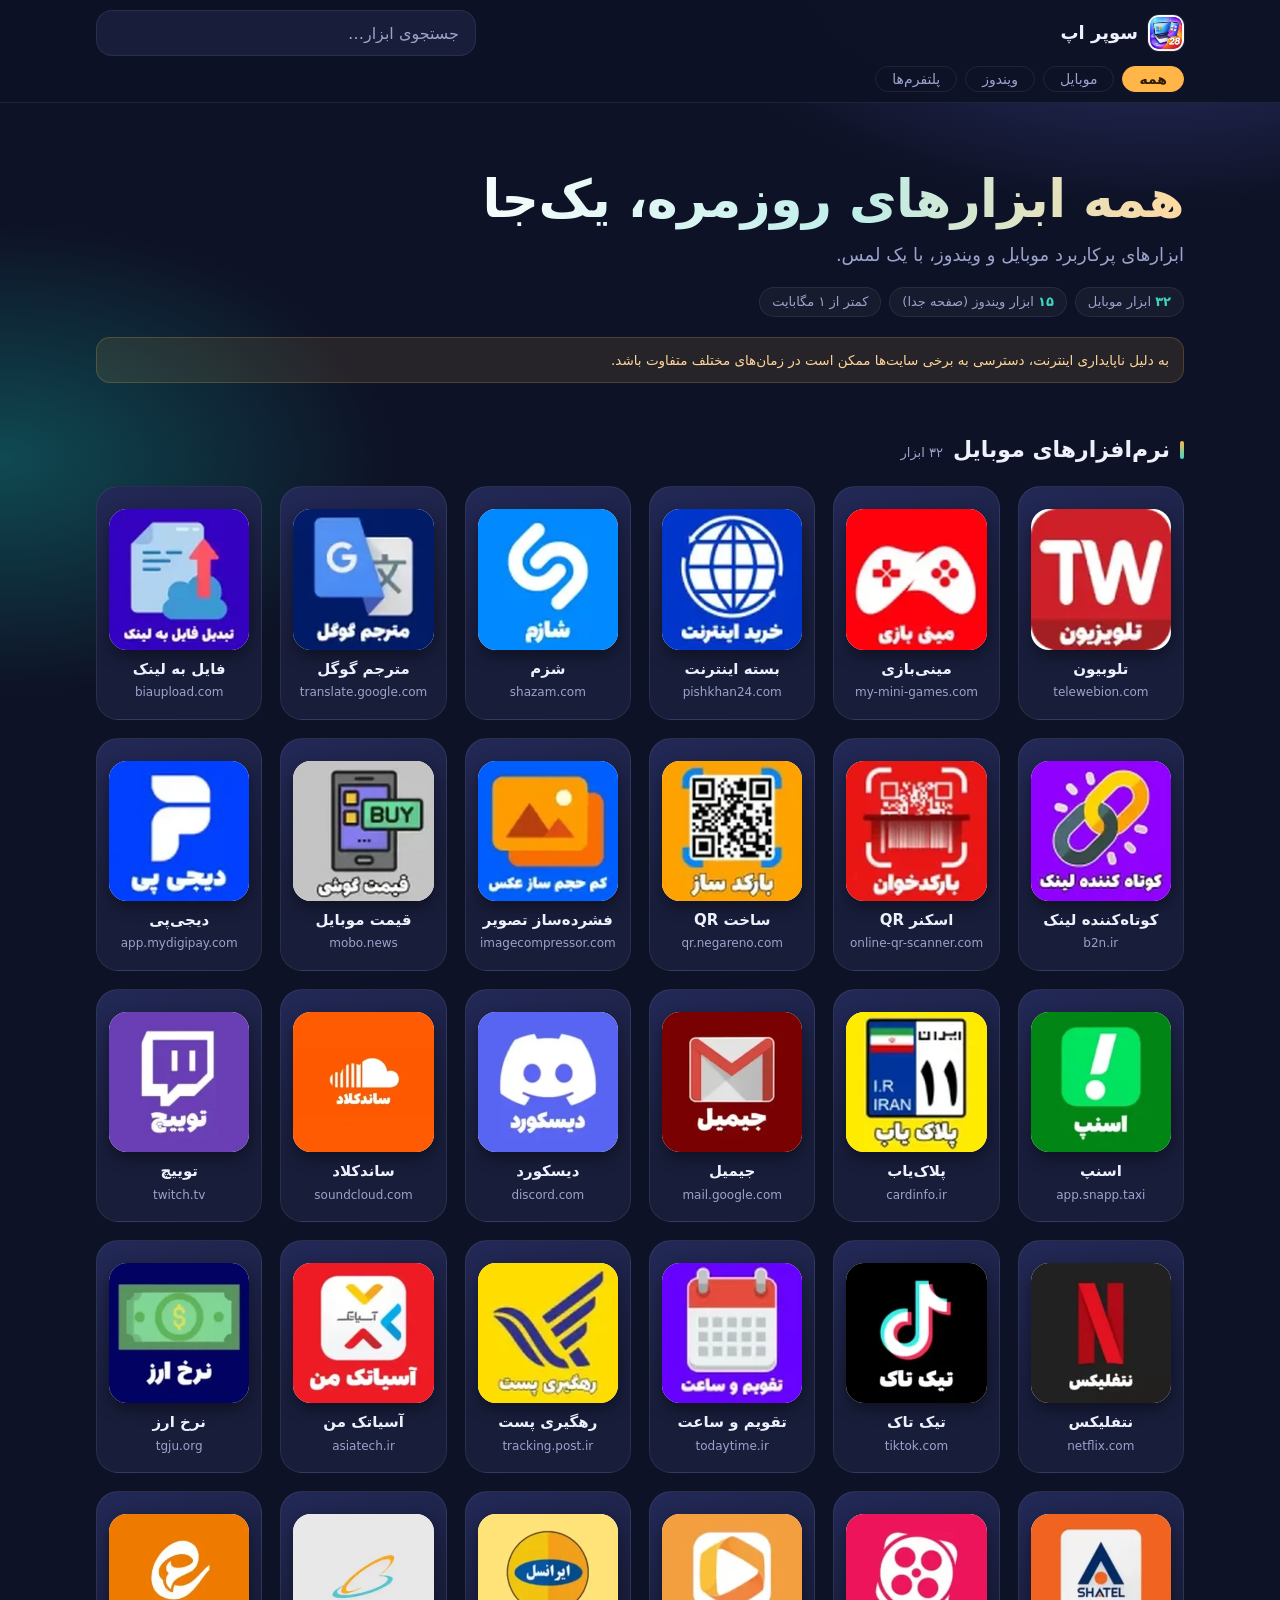
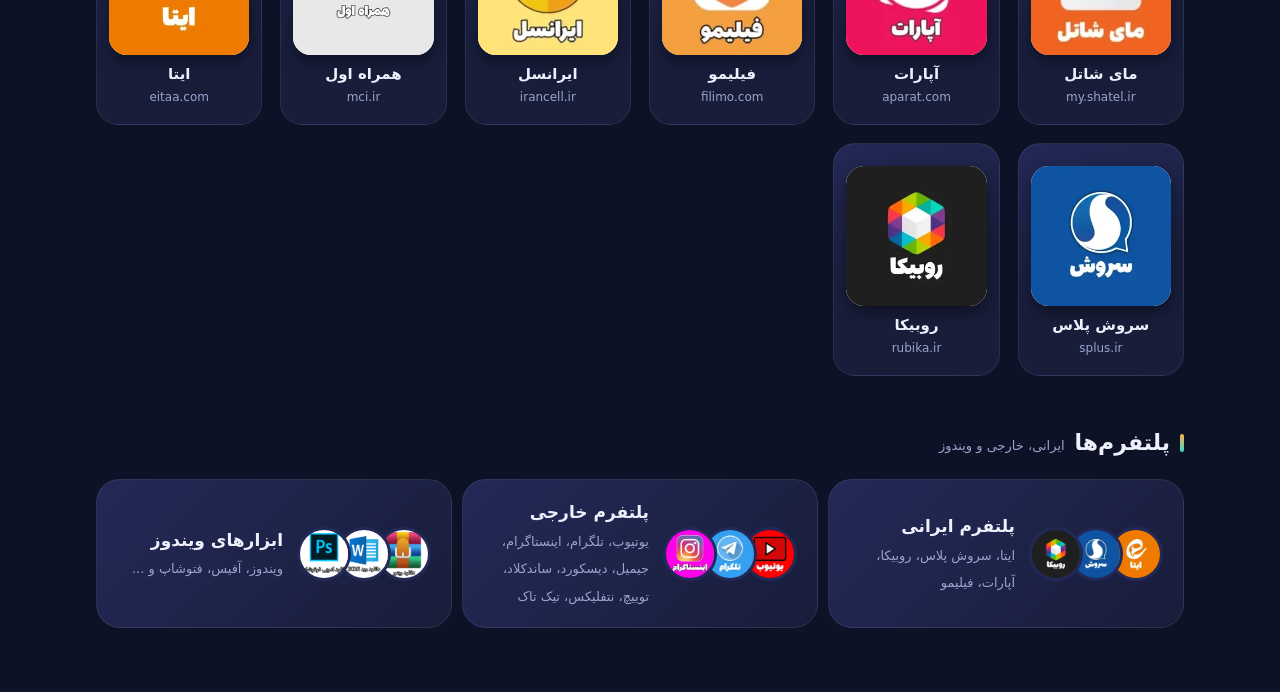
==== commit 5dec32c8: "Add files via upload" ====
--- a/index.html
+++ b/index.html
@@ -2,14 +2,14 @@
 <html lang="fa" dir="rtl"><head><meta charset="UTF-8">
 <meta name="viewport" content="width=device-width, initial-scale=1, viewport-fit=cover">
 <meta name="theme-color" content="#101428">
-<title>سوپر اپلیکیشن موبایل و ویندوز</title><link rel="icon" href="IMAGES/icoon.png"><link rel="stylesheet" href="style.css"></head><body>
+<title>سوپر اپلیکیشن موبایل و ویندوز</title><link rel="icon" href="IMAGES/icoon.png"><link rel="manifest" href="manifest.webmanifest"><link rel="apple-touch-icon" href="ICONS/icon-192.png"><link rel="stylesheet" href="style.css"></head><body>
 <header class="top"><div class="bar"><a class="brand" href="index.html"><img decoding="async" src="IMAGES/icoon.png" alt="" width="36" height="36"><span>سوپر اپ</span></a>
 <label class="search"><input id="q" type="search" placeholder="جستجوی ابزار…" aria-label="جستجوی ابزار"></label></div>
 <nav class="chips" aria-label="دسته‌ها"><button class="on" data-f="all">همه</button><button data-f="mobile">موبایل</button><button data-f="pc">ویندوز</button><button data-f="msg">پلتفرم‌ها</button></nav></header>
-<main><div class="hero"><h1>همه ابزارهای روزمره، یک‌جا</h1><p>ابزارهای پرکاربرد موبایل و ویندوز، با یک لمس.</p><div class="stats"><span><b>۲۹</b> ابزار موبایل</span><span><b>۱۵</b> ابزار ویندوز (صفحه جدا)</span><span>کمتر از ۱ مگابایت</span></div></div>
+<main><div class="hero"><h1>همه ابزارهای روزمره، یک‌جا</h1><p>ابزارهای پرکاربرد موبایل و ویندوز، با یک لمس.</p><div class="stats"><span><b>۳۲</b> ابزار موبایل</span><span><b>۱۵</b> ابزار ویندوز (صفحه جدا)</span><span>کمتر از ۱ مگابایت</span></div></div>
 <p class="note">به دلیل ناپایداری اینترنت، دسترسی به برخی سایت‌ها ممکن است در زمان‌های مختلف متفاوت باشد.</p>
 <section id="recent" hidden><h2>اخیراً استفاده شده</h2><div class="grid" id="rg"></div></section>
-<section data-sec="mobile"><h2>نرم‌افزارهای موبایل<span>۲۹ ابزار</span></h2><div class="grid"><a class="tile" href="https://telewebion.com/" target="_blank" rel="noopener" data-cat="mobile" data-q="تلوبیون telewebion.com"><img decoding="async" src="IMAGES/telewebion.webp" alt="" loading="lazy"><b>تلوبیون</b><small dir="ltr">telewebion.com</small></a>
+<section data-sec="mobile"><h2>نرم‌افزارهای موبایل<span>۳۲ ابزار</span></h2><div class="grid"><a class="tile" href="https://telewebion.com/" target="_blank" rel="noopener" data-cat="mobile" data-q="تلوبیون telewebion.com"><img decoding="async" src="IMAGES/telewebion.webp" alt="" loading="lazy"><b>تلوبیون</b><small dir="ltr">telewebion.com</small></a>
 <a class="tile" href="https://my-mini-games.com/" target="_blank" rel="noopener" data-cat="mobile" data-q="مینی‌بازی my-mini-games.com"><img decoding="async" src="IMAGES/MINIBAZI.webp" alt="" loading="lazy"><b>مینی‌بازی</b><small dir="ltr">my-mini-games.com</small></a>
 <a class="tile" href="https://pishkhan24.com/internetpackage/" target="_blank" rel="noopener" data-cat="mobile" data-q="بسته اینترنت pishkhan24.com"><img decoding="async" src="IMAGES/internet.webp" alt="" loading="lazy"><b>بسته اینترنت</b><small dir="ltr">pishkhan24.com</small></a>
 <a class="tile" href="https://www.shazam.com/gb" target="_blank" rel="noopener" data-cat="mobile" data-q="شزم shazam.com"><img decoding="async" src="IMAGES/shazem.webp" alt="" loading="lazy"><b>شزم</b><small dir="ltr">shazam.com</small></a>
@@ -38,6 +38,9 @@
 <a class="tile" href="https://www.filimo.com/" target="_blank" rel="noopener" data-cat="mobile" data-q="فیلیمو filimo.com"><img decoding="async" src="IMAGES/filimo.webp" alt="" loading="lazy"><b>فیلیمو</b><small dir="ltr">filimo.com</small></a>
 <a class="tile" href="https://my.irancell.ir/fa/#!/login" target="_blank" rel="noopener" data-cat="mobile" data-q="ایرانسل irancell.ir"><img decoding="async" src="IMAGES/irancell.webp" alt="" loading="lazy"><b>ایرانسل</b><small dir="ltr">irancell.ir</small></a>
 <a class="tile" href="https://pwa.mci.ir/" target="_blank" rel="noopener" data-cat="mobile" data-q="همراه اول mci.ir"><img decoding="async" src="IMAGES/hamrah.webp" alt="" loading="lazy"><b>همراه اول</b><small dir="ltr">mci.ir</small></a>
+<a class="tile" href="https://web.eitaa.com/" target="_blank" rel="noopener" data-cat="mobile" data-q="ایتا eitaa.com"><img decoding="async" src="IMAGES/eita-sq.webp" alt="" loading="lazy"><b>ایتا</b><small dir="ltr">eitaa.com</small></a>
+<a class="tile" href="https://web.splus.ir/" target="_blank" rel="noopener" data-cat="mobile" data-q="سروش پلاس splus.ir"><img decoding="async" src="IMAGES/sorosh-sq.webp" alt="" loading="lazy"><b>سروش پلاس</b><small dir="ltr">splus.ir</small></a>
+<a class="tile" href="https://web.rubika.ir/" target="_blank" rel="noopener" data-cat="mobile" data-q="روبیکا rubika.ir"><img decoding="async" src="IMAGES/rubika-sq.webp" alt="" loading="lazy"><b>روبیکا</b><small dir="ltr">rubika.ir</small></a>
 </div></section>
 <section data-sec="msg"><h2>پلتفرم‌ها<span>ایرانی، خارجی و ویندوز</span></h2><div class="duos"><a class="duo" href="irani.html" target="_blank"><span class="av"><img decoding="async" src="IMAGES/eita.webp" alt=""><img decoding="async" src="IMAGES/sorosh.webp" alt=""><img decoding="async" src="IMAGES/rubika.webp" alt=""></span><span><b>پلتفرم ایرانی</b><small>ایتا، سروش پلاس، روبیکا، آپارات، فیلیمو</small></span></a><a class="duo" href="kharegi.html" target="_blank"><span class="av"><img decoding="async" src="IMAGES/youtube.webp" alt=""><img decoding="async" src="IMAGES/telegram.webp" alt=""><img decoding="async" src="IMAGES/insta.webp" alt=""></span><span><b>پلتفرم خارجی</b><small>یوتیوب، تلگرام، اینستاگرام، جیمیل، دیسکورد، ساندکلاد، توییچ، نتفلیکس، تیک تاک</small></span></a><a class="duo" href="windows.html" target="_blank"><span class="av"><img decoding="async" src="IMAGES/rar.png" alt=""><img decoding="async" src="IMAGES/word.png" alt=""><img decoding="async" src="IMAGES/ps.png" alt=""></span><span><b>ابزارهای ویندوز</b><small>ویندوز، آفیس، فتوشاپ و ...</small></span></a></div></section>
-<p id="empty" hidden>چیزی پیدا نشد. عبارت دیگری امتحان کنید.</p></main><nav class="tabs" aria-label="دسته‌ها"><button data-f="all" class="on"><svg viewBox="0 0 24 24" aria-hidden="true"><path d="M4 11l8-7 8 7v8a1 1 0 01-1 1h-4v-6H9v6H5a1 1 0 01-1-1z"/></svg>خانه</button><button data-f="mobile"><svg viewBox="0 0 24 24" aria-hidden="true"><rect x="7" y="2.5" width="10" height="19" rx="2.5"/><path d="M11 18.5h2"/></svg>موبایل</button><button data-f="pc"><svg viewBox="0 0 24 24" aria-hidden="true"><rect x="3" y="4" width="18" height="12" rx="2"/><path d="M8 20h8M12 16v4"/></svg>ویندوز</button><button data-f="msg"><svg viewBox="0 0 24 24" aria-hidden="true"><path d="M20 12a8 8 0 01-11.6 7.1L4 20l1-4.2A8 8 0 1120 12z"/></svg>پلتفرم‌ها</button></nav><script src="app.js"></script></body></html>+<p id="empty" hidden>چیزی پیدا نشد. عبارت دیگری امتحان کنید.</p></main><nav class="tabs" aria-label="دسته‌ها"><button data-f="all" class="on"><svg viewBox="0 0 24 24" aria-hidden="true"><path d="M4 11l8-7 8 7v8a1 1 0 01-1 1h-4v-6H9v6H5a1 1 0 01-1-1z"/></svg>خانه</button><button data-f="mobile"><svg viewBox="0 0 24 24" aria-hidden="true"><rect x="7" y="2.5" width="10" height="19" rx="2.5"/><path d="M11 18.5h2"/></svg>موبایل</button><button data-f="pc"><svg viewBox="0 0 24 24" aria-hidden="true"><rect x="3" y="4" width="18" height="12" rx="2"/><path d="M8 20h8M12 16v4"/></svg>ویندوز</button><button data-f="msg"><svg viewBox="0 0 24 24" aria-hidden="true"><path d="M20 12a8 8 0 01-11.6 7.1L4 20l1-4.2A8 8 0 1120 12z"/></svg>پلتفرم‌ها</button></nav><script src="app.js"></script><script>if('serviceWorker'in navigator)addEventListener('load',function(){navigator.serviceWorker.register('sw.js')})</script></body></html>
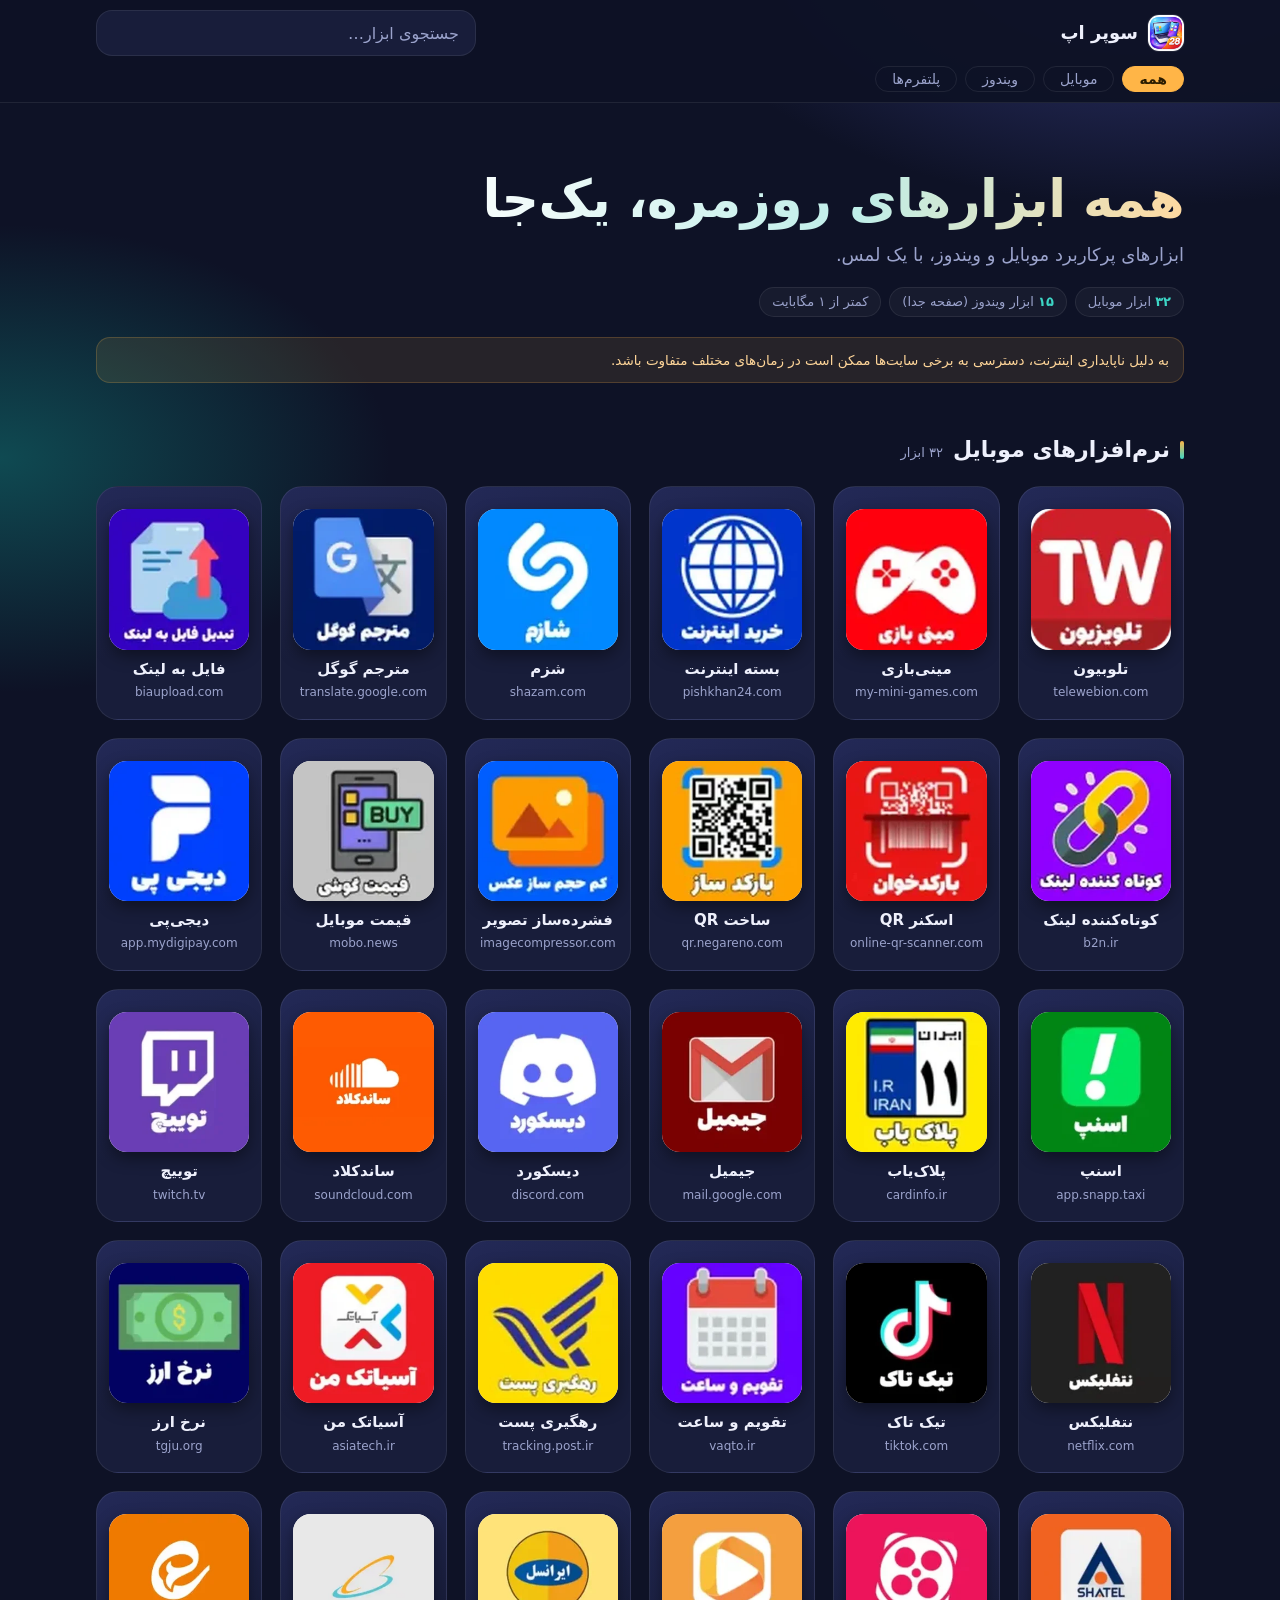
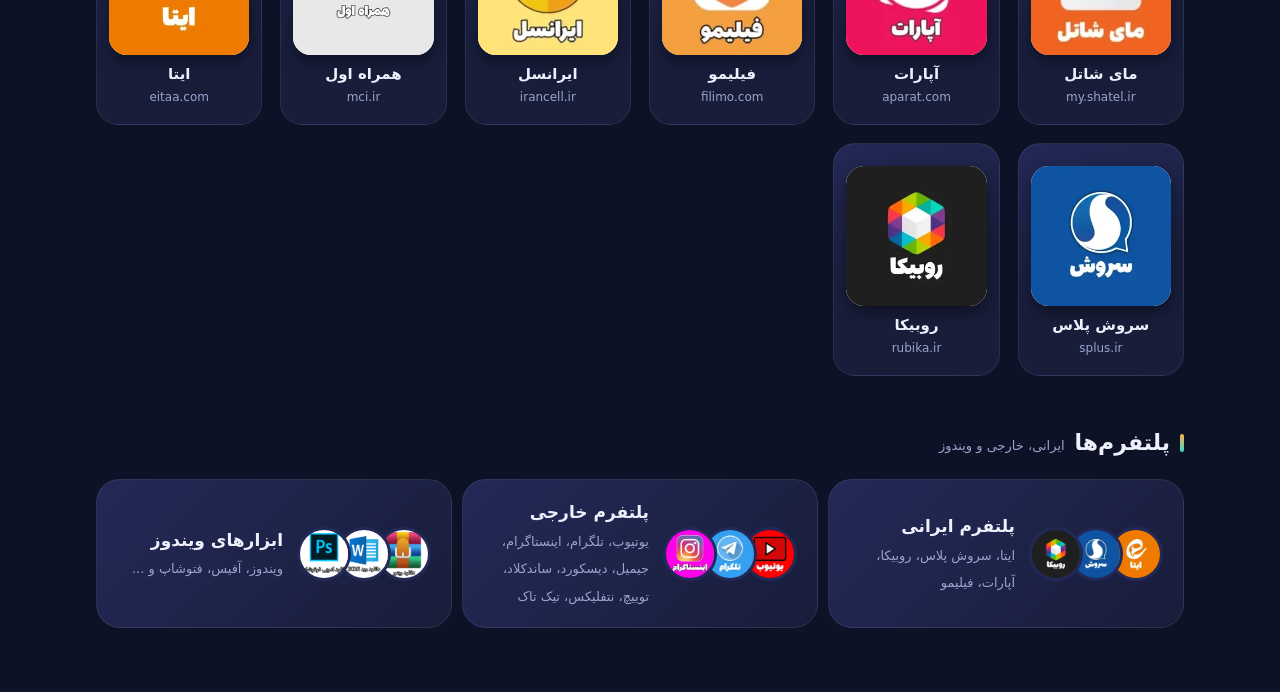
==== commit 858b0bed: "Add files via upload" ====
--- a/index.html
+++ b/index.html
@@ -29,7 +29,7 @@
 <a class="tile" href="https://www.twitch.tv/" target="_blank" rel="noopener" data-cat="mobile" data-q="توییچ twitch.tv"><img decoding="async" src="IMAGES/twitch.webp" alt="" loading="lazy"><b>توییچ</b><small dir="ltr">twitch.tv</small></a>
 <a class="tile" href="https://www.netflix.com/login" target="_blank" rel="noopener" data-cat="mobile" data-q="نتفلیکس netflix.com"><img decoding="async" src="IMAGES/netflix.webp" alt="" loading="lazy"><b>نتفلیکس</b><small dir="ltr">netflix.com</small></a>
 <a class="tile" href="https://www.tiktok.com/foryou" target="_blank" rel="noopener" data-cat="mobile" data-q="تیک تاک tiktok.com"><img decoding="async" src="IMAGES/tiktok.webp" alt="" loading="lazy"><b>تیک تاک</b><small dir="ltr">tiktok.com</small></a>
-<a class="tile" href="https://www.todaytime.ir/" target="_blank" rel="noopener" data-cat="mobile" data-q="تقویم و ساعت todaytime.ir"><img decoding="async" src="IMAGES/taghvim.webp" alt="" loading="lazy"><b>تقویم و ساعت</b><small dir="ltr">todaytime.ir</small></a>
+<a class="tile" href="https://vaqto.ir/" target="_blank" rel="noopener" data-cat="mobile" data-q="تقویم و ساعت vaqto.ir"><img decoding="async" src="IMAGES/taghvim.webp" alt="" loading="lazy"><b>تقویم و ساعت</b><small dir="ltr">vaqto.ir</small></a>
 <a class="tile" href="https://tracking.post.ir/" target="_blank" rel="noopener" data-cat="mobile" data-q="رهگیری پست tracking.post.ir"><img decoding="async" src="IMAGES/pigiri.webp" alt="" loading="lazy"><b>رهگیری پست</b><small dir="ltr">tracking.post.ir</small></a>
 <a class="tile" href="https://accounts.asiatech.ir/" target="_blank" rel="noopener" data-cat="mobile" data-q="آسیاتک من asiatech.ir"><img decoding="async" src="IMAGES/asiatech.webp" alt="" loading="lazy"><b>آسیاتک من</b><small dir="ltr">asiatech.ir</small></a>
 <a class="tile" href="https://www.tgju.org/currency" target="_blank" rel="noopener" data-cat="mobile" data-q="نرخ ارز tgju.org"><img decoding="async" src="IMAGES/nerkharz.webp" alt="" loading="lazy"><b>نرخ ارز</b><small dir="ltr">tgju.org</small></a>
